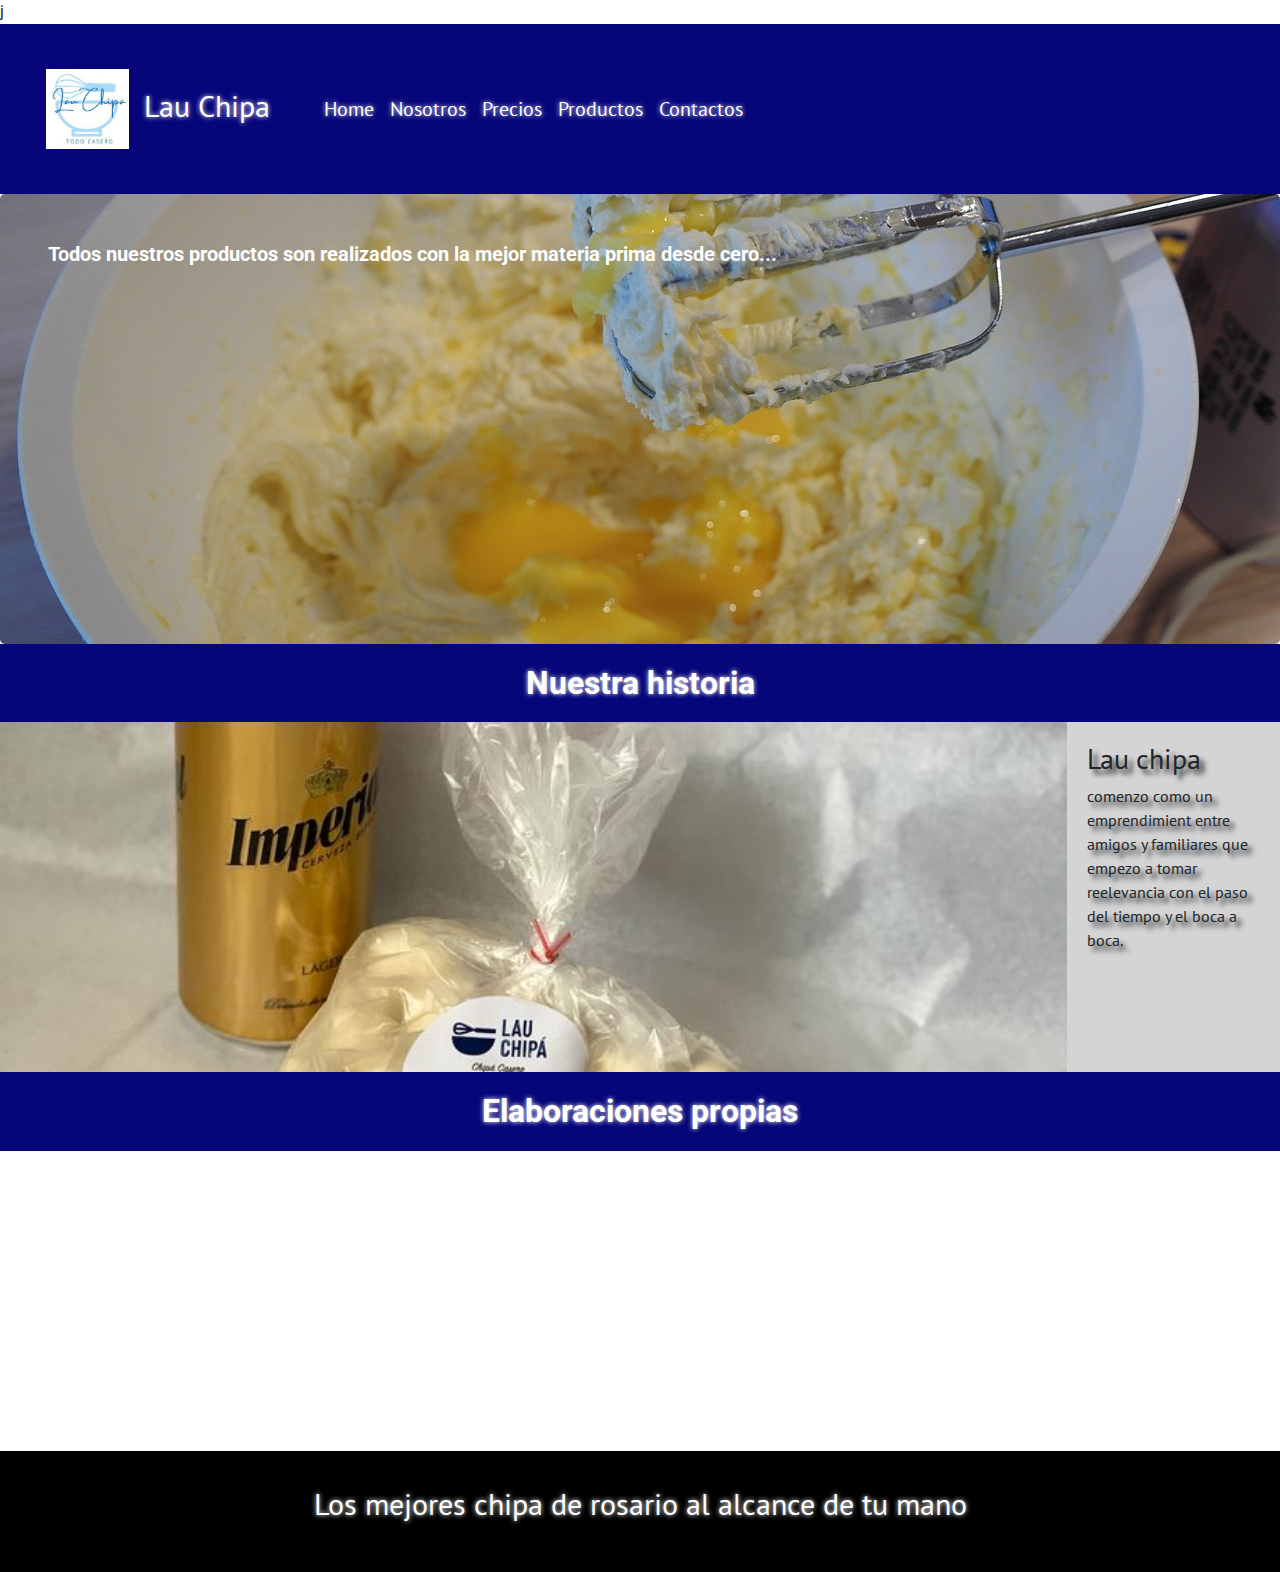
==== index.html @ ca3be239 "4.1" ====
<!DOCTYPE html>
<html lang="en">
  <head>
    <meta charset="UTF-8" />
    <meta name="viewport" content="width=device-width, initial-scale=1.0" />
    
    <!-- link iconos inicia -->
    <link
      rel="stylesheet"
      href="https://cdnjs.cloudflare.com/ajax/libs/font-awesome/6.5.1/css/all.min.css"
      integrity="sha512-DTOQO9RWCH3ppGqcWaEA1BIZOC6xxalwEsw9c2QQeAIftl+Vegovlnee1c9QX4TctnWMn13TZye+giMm8e2LwA=="
      crossorigin="anonymous"
      referrerpolicy="no-referrer"
    /><!-- link iconos finaliza -->
    
    <!-- inicia boot 5.1 -->
    <link rel="stylesheet" href="https://cdn.jsdelivr.net/npm/bootstrap@4.0.0/dist/css/bootstrap.min.css" integrity="sha384-Gn5384xqQ1aoWXA+058RXPxPg6fy4IWvTNh0E263XmFcJlSAwiGgFAW/dAiS6JXm" crossorigin="anonymous">

    <!-- finaliza boot 5.1 -->
     <!-- inicia animacion -->
     <link href="https://unpkg.com/aos@2.3.1/dist/aos.css" rel="stylesheet">


     <!-- finaliza animacion -->
 
    
    <link rel="stylesheet" href="./estilos.css" />

    <title>Lau chipa</title>
  </head>

  <body>j
    <!-- navbar incia -->
    <nav class="navbar navbar-expand-lg navbar-dark d-flex" data-aos="fade-right">
    
      <div class="container-fluid">
        <a class="navbar-brand" href="./index.html">
          <img src="./multimedia/logo.jpg" alt="" />Lau Chipa</a
        >
        <button class="navbar-toggler" type="button" data-toggle="collapse" data-target="#navbarTogglerDemo01" aria-controls="navbarTogglerDemo01" aria-expanded="false" aria-label="Toggle navigation">
          <span class="navbar-toggler-icon"></span>
        </button>
        <div class="collapse navbar-collapse" id="navbarTogglerDemo01">
          <ul class="navbar-nav">
            <li class="nav-item">
              <a class="nav-link" href="./index.html">Home</a>
            </li>
            <li class="nav-item">
              <a class="nav-link" href="./Nosotros.html">Nosotros</a>
            </li>

            <li class="nav-item">
              <a class="nav-link" href="./Precios.html">Precios</a>
            </li>
            <li class="nav-item">
              <a class="nav-link" href="./Producto/Productos.html">Productos</a>
            </li>
            <li class="nav-item">
              <a class="nav-link" href="./contacto.html">Contactos</a>
            </li>
          </ul>
        </div>
      </div>
    </nav>
  <!-- navbar fin -->
    <!-- jumbotrom inicia -->
    <div class="p-5  jumbotron" data-aos="zoom-in">
      <!-- <h1>Tentate</h1> -->
      <h1>Todos nuestros productos son realizados con la mejor materia prima desde cero...</h1>
      <!-- <p> -->
        <!-- Todos nuestros productos son realizados con la mejor materia prima desde cero... -->
      <!-- </p> -->
      <!-- <button type="button" class="btn btn-warning">mas info</button> -->
    </div>
    <!-- jumbotrom fin -->
    <h2>Nuestra historia</h2>
    <div class="container-fluid" >
      <div class="row">
        <div class="nleft col-lg-10 col-md-6" ></div>
        <div class="nright col-lg-2 col-md-6" class="align-bottom">

          <h3>Lau chipa</h3>
          <p>
 comenzo como un emprendimient entre amigos y familiares que empezo a tomar reelevancia con el paso del tiempo y el boca a boca.
          </p>
        </div>
 </div>
    </div>

    <h2>Elaboraciones propias</h2>
    <div class=container-fluid data-aos="flip-left">
    
      <div class="row">
        <div class="col-sm-4 articulo1">
          <h4>Chipa</h4>
          <i class="fa-solid fa-check"></i><br>
          <a href="./Producto/chipa.html"> <img src="./multimedia/chipa6.jpg" width="auto" height="150px"></a>
        </div>
        <div class="col-sm-4 articulo2">
          <h4>Tortas</h4>
          <i class="fa-solid fa-check"></i><br>
          <a href="./Producto/Otros.html"><img src="./multimedia/torta1.jpg" width="auto" height="150px" >   </a>
        </div>
        <div class="col-sm-4 articulo3">
          <h4>Postres</h4>
          <i class="fa-solid fa-check"></i><br>
          <a href="./Producto/Postres.html"> <img src="./multimedia/postre.jpg" width="auto" height="150px"></a>
        </div>
      </div>
    </div>
    
  
   
    <footer>
      <p>Los mejores chipa de rosario al alcance de tu mano</p>
      <div class="redes">
        <a href="https://www.instagram.com/">
          <i class="fa-brands fa-instagram"></i>
        </a>
        <a href="https://www.whatsapp.com/">
          <i class="fa-brands fa-whatsapp"></i>

          </a>
          
    </footer>
 <!-- script animacion inicia -->
 <script src="https://unpkg.com/aos@2.3.1/dist/aos.js"></script>
 <script>
   AOS.init();
 </script>
    
    <script src="https://code.jquery.com/jquery-3.2.1.slim.min.js" integrity="sha384-KJ3o2DKtIkvYIK3UENzmM7KCkRr/rE9/Qpg6aAZGJwFDMVNA/GpGFF93hXpG5KkN" crossorigin="anonymous"></script>
    <script src="https://cdn.jsdelivr.net/npm/popper.js@1.12.9/dist/umd/popper.min.js" integrity="sha384-ApNbgh9B+Y1QKtv3Rn7W3mgPxhU9K/ScQsAP7hUibX39j7fakFPskvXusvfa0b4Q" crossorigin="anonymous"></script>
    <script src="https://cdn.jsdelivr.net/npm/bootstrap@4.0.0/dist/js/bootstrap.min.js" integrity="sha384-JZR6Spejh4U02d8jOt6vLEHfe/JQGiRRSQQxSfFWpi1MquVdAyjUar5+76PVCmYl" crossorigin="anonymous"></script>
  </body>
</html>
---- estilos.css ----
@import url("https://fonts.googleapis.com/css2?family=Lexend+Deca:wght@100&family=PT+Sans:ital,wght@0,400;0,700;1,400;1,700&family=Roboto:wght@300&display=swap");
@import url("https://fonts.googleapis.com/css2?family=Lexend+Deca:wght@100&family=PT+Sans:ital,wght@0,400;0,700;1,400;1,700&family=Roboto+Slab:wght@100..900&family=Roboto:wght@300&display=swap");
@import url("https://fonts.googleapis.com/css2?family=Lexend+Deca:wght@100&family=PT+Sans:ital,wght@0,400;0,700;1,400;1,700&family=Roboto+Slab:wght@100..900&family=Roboto:wght@300&display=swap");
* {
  box-sizing: border-box;
  margin: 0;
  padding: 0;
  font-family: "PT Sans", sans-serif;
}

.navbar {
  background-color: rgb(6, 6, 122);
  height: 170px;
}

.navbar-brand {
  color: white !important;
  text-shadow: 0 0 5px;
  font-size: 30px;
}
.navbar-brand :hover {
  color: black !important;
}
.navbar-brand img {
  height: 80px;
  margin: 15px;
}

.collapse navbar-collapse {
  display: flex;
  justify-content: center;
}

.navbar-collapse {
  /* display: flex !important; */
  /* justify-content:flex-end !important; */
  padding: 30px;
}

.nav-link {
  color: white !important;
  text-shadow: 0 0 5px;
  font-size: 20px;
}
.nav-link :hover {
  color: black !important;
}

.jumbotron {
  height: 450px;
  background-image: url(./multimedia/fondo1.jpg);
  background-size: cover;
  background-position: center;
  font-weight: bold;
  font-family: "Roboto", sans-serif;
  margin-bottom: 0px !important;
}
.jumbotron h1 {
  font-family: "Roboto", sans-serif;
  font-size: 30px;
  color: rgb(7, 7, 44);
  font-weight: bold;
}
.jumbotron p {
  font-family: "Roboto", sans-serif;
  font-size: 15px;
  color: rgb(2, 2, 48);
  font-weight: bold;
  /* float: right !important; */
  margin-bottom: 0px !important;
}

h2 {
  text-align: center;
  background-color: rgb(6, 6, 122);
  padding: 20px;
  font-weight: bold;
  text-shadow: 0 0 5px;
  margin-bottom: 0;
  color: white;
  margin-top: 0px;
}

.nleft {
  background-image: url(./multimedia/chipa3.jpg);
  height: 350px;
  background-position: center;
  background-size: cover;
  overflow: scroll;
}

.nright {
  padding: 20px;
  /* background-image: url(./multimedia/fondo2.jpg); */
  /* height: 350px; */
  /* background-position: center; */
  /* background-size: cover; */
  background-color: rgba(128, 128, 128, 0.342);
  text-shadow: 5px 5px 5px;
}

.articulo1 {
  border: solid black 5px;
  height: 300px;
  text-align: center;
  background-image: url(./multimedia/chipa1.jpg);
  background-position: center;
  background-size: cover;
  margin-bottom: 0px;
  color: white;
}

.articulo2 {
  background-image: url(./multimedia/torta1.jpg);
  background-position: center;
  background-size: cover;
  text-align: center;
  margin-bottom: 0px;
  border: solid 5px black;
  height: 300px;
  color: white;
}

.articulo3 {
  background-image: url(./multimedia/postre.jpg);
  background-position: right;
  background-size: cover;
  text-align: center;
  margin-bottom: 0px;
  border: solid 5px black;
  height: 300px;
  color: white;
}

.articulo i {
  font-size: 35px;
  color: blue;
}

h1 {
  /* text-shadow: 5px 5px 5px; */
  color: white !important;
  font-size: 20px !important;
}

h4 {
  margin-bottom: 20px;
}

footer {
  color: white;
  text-shadow: 0 0 5px;
  text-align: center;
  padding: 30px;
  font-size: 30px;
  background-color: black;
  margin-top: 0px;
}
footer a {
  text-decoration: none;
  letter-spacing: 15px;
  color: blue;
  font-size: 50px;
}

/* nosotros */
/*.padre{
    display: flex;
    flex-direction: column;
    flex-wrap: wrap;
    }*/
.nprueba {
  background-image: url(./multimedia/Nosotros.jpg);
  background-position: center;
  background-size: cover;
}

.nfirst {
  background-image: url(./multimedia/noschipa.jpg);
  background-position: center;
  background-size: cover;
  height: 450px;
  overflow: auto;
}
.nfirst p {
  text-align: center;
  color: rgba(0, 0, 128, 0.514);
  margin-top: 50px;
  margin-left: 10px;
  margin-right: 10px;
  font-size: 20px;
  font-weight: bold;
  overflow: hidden;
}

.nsecond {
  background-image: url(./multimedia/chipa\ 2.jpg);
  background-position: center;
  background-size: cover;
}

/*  @media only screen and (min-width: 768px) and (max-width:1024px) {

  .navbar {
      height: 80  px;
      display: flex;
      flex-direction: row;
      justify-content: space-evenly;
      align-items: center;
      flex-wrap: wrap;

  }
  }
*//*# sourceMappingURL=estilos.css.map */
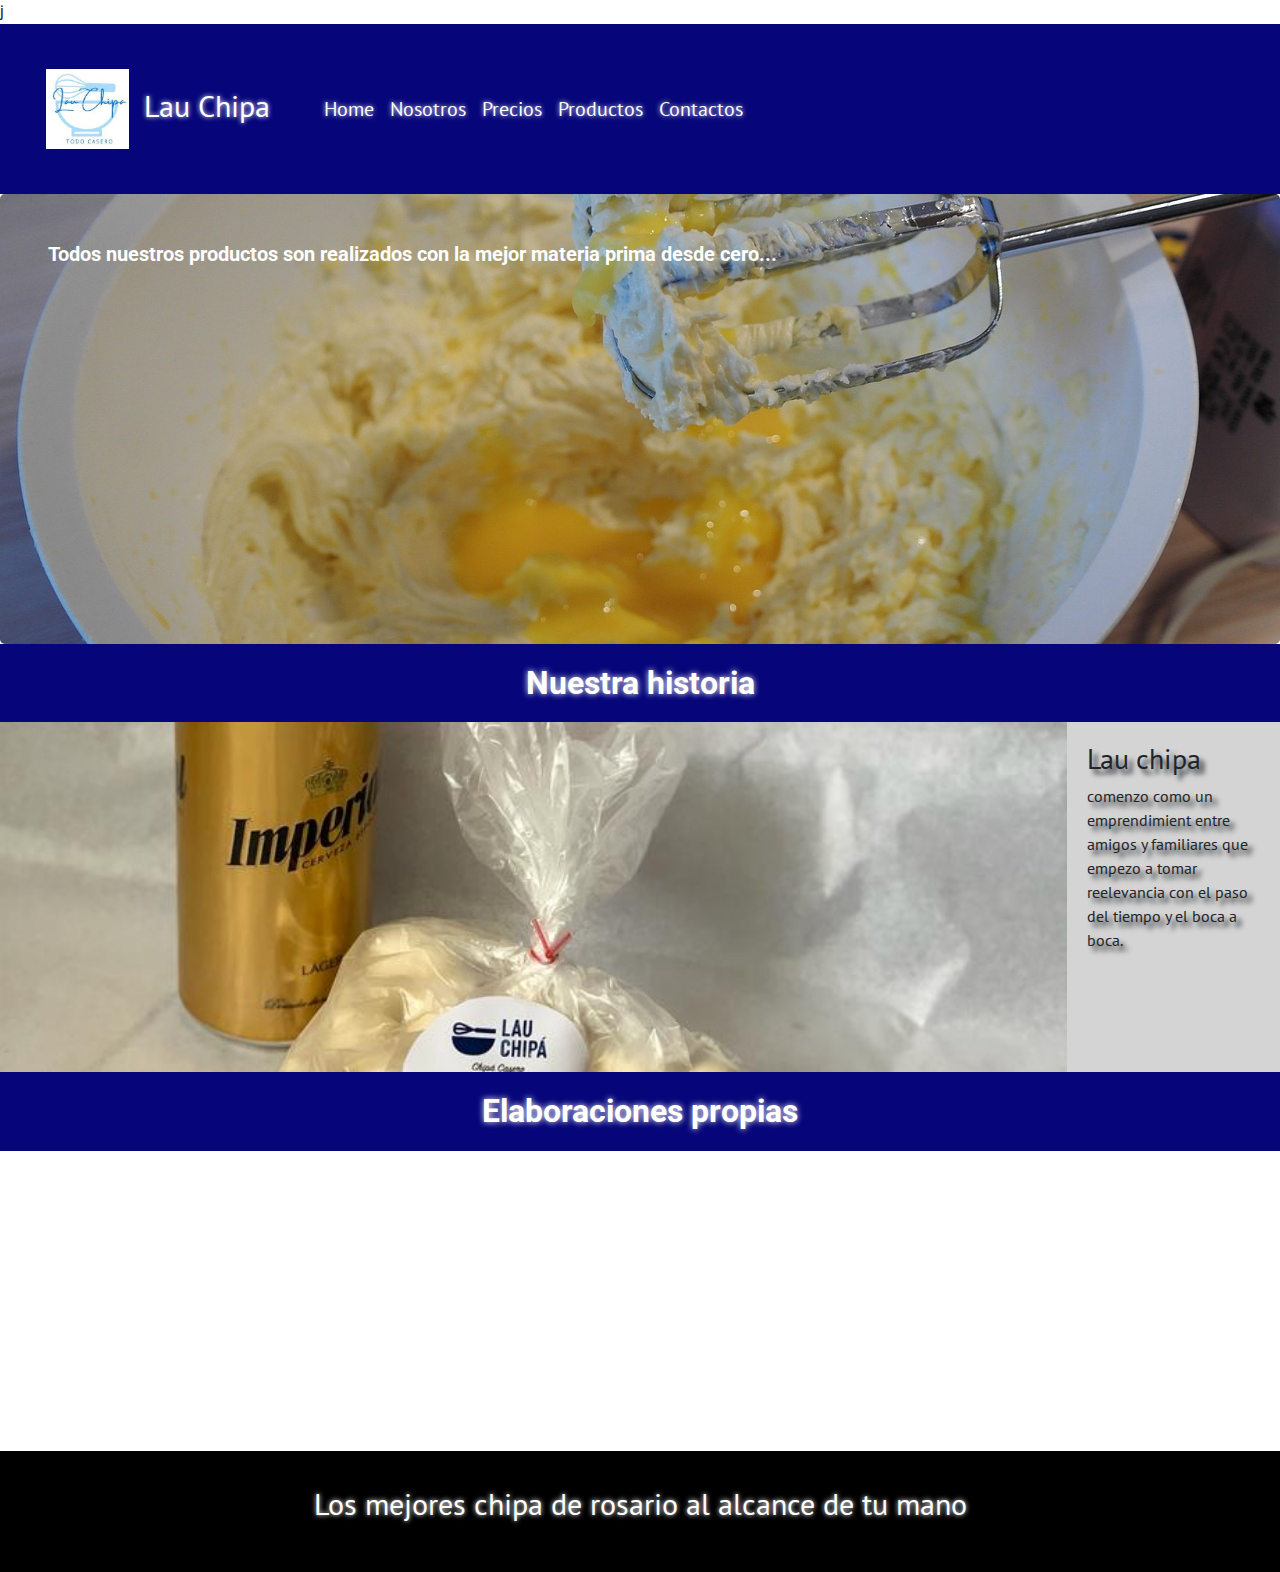
==== commit be343c77: "Update index.html" ====
--- a/index.html
+++ b/index.html
@@ -24,15 +24,15 @@
      <!-- finaliza animacion -->
  
     
-    <link rel="stylesheet" href="./estilos.css" />
+    <link rel="stylesheet" href="./estilos.css">
+      
 
     <title>Lau chipa</title>
   </head>
 
   <body>j
     <!-- navbar incia -->
-    <nav class="navbar navbar-expand-lg navbar-dark d-flex" data-aos="fade-right">
-    
+    <nav class="navbar navbar-expand-sm navbar-dark d-flex"  data-aos="fade-right">
       <div class="container-fluid">
         <a class="navbar-brand" href="./index.html">
           <img src="./multimedia/logo.jpg" alt="" />Lau Chipa</a
@@ -41,7 +41,7 @@
           <span class="navbar-toggler-icon"></span>
         </button>
         <div class="collapse navbar-collapse" id="navbarTogglerDemo01">
-          <ul class="navbar-nav">
+          <ul class="navbar-nav mr-auto mt-2 mt-lg-0">
             <li class="nav-item">
               <a class="nav-link" href="./index.html">Home</a>
             </li>
@@ -56,13 +56,14 @@
               <a class="nav-link" href="./Producto/Productos.html">Productos</a>
             </li>
             <li class="nav-item">
-              <a class="nav-link" href="./contacto.html">Contactos</a>
+              <a class="nav-link" href="../contacto.html">Contactos</a>
             </li>
           </ul>
         </div>
       </div>
     </nav>
   <!-- navbar fin -->
+
     <!-- jumbotrom inicia -->
     <div class="p-5  jumbotron" data-aos="zoom-in">
       <!-- <h1>Tentate</h1> -->
--- a/estilos.css
+++ b/estilos.css
@@ -10,7 +10,7 @@
 
 .navbar {
   background-color: rgb(6, 6, 122);
-  height: 170px;
+  min-height: 170px;
 }
 
 .navbar-brand {
@@ -58,7 +58,7 @@
 .jumbotron h1 {
   font-family: "Roboto", sans-serif;
   font-size: 30px;
-  color: rgb(7, 7, 44);
+  color: rgb(6, 6, 122);
   font-weight: bold;
 }
 .jumbotron p {
@@ -75,7 +75,7 @@
   background-color: rgb(6, 6, 122);
   padding: 20px;
   font-weight: bold;
-  text-shadow: 0 0 5px;
+  text-shadow: 0 0 6px;
   margin-bottom: 0;
   color: white;
   margin-top: 0px;
@@ -211,4 +211,6 @@
 
   }
   }
-*//*# sourceMappingURL=estilos.css.map */+*/
+
+/*# sourceMappingURL=estilos.css.map */
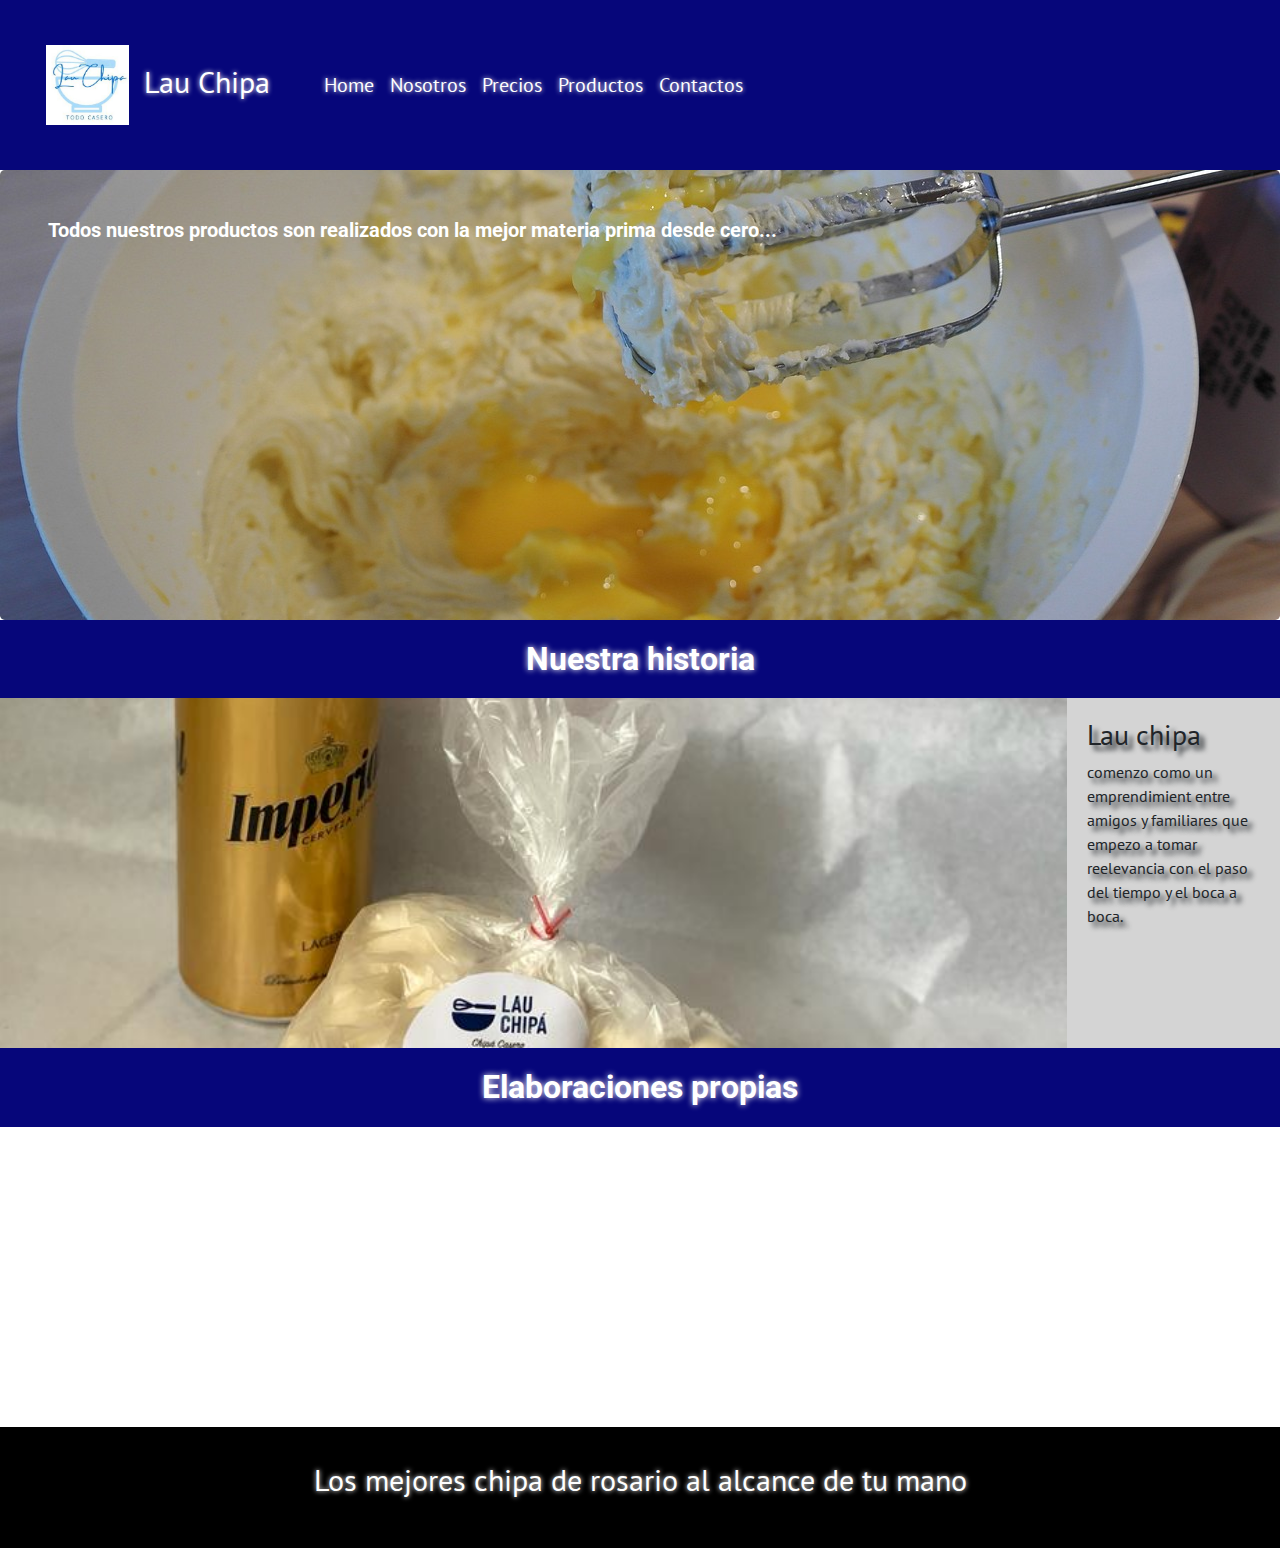
==== commit ea249341: "precios" ====
--- a/index.html
+++ b/index.html
@@ -29,10 +29,11 @@
 
     <title>Lau chipa</title>
   </head>
+  <header>
 
-  <body>j
+  <body>
     <!-- navbar incia -->
-    <nav class="navbar navbar-expand-sm navbar-dark d-flex"  data-aos="fade-right">
+    <nav class="navbar navbar-expand-lg navbar-dark d-flex"  data-aos="fade-right">
       <div class="container-fluid">
         <a class="navbar-brand" href="./index.html">
           <img src="./multimedia/logo.jpg" alt="" />Lau Chipa</a
@@ -56,14 +57,14 @@
               <a class="nav-link" href="./Producto/Productos.html">Productos</a>
             </li>
             <li class="nav-item">
-              <a class="nav-link" href="../contacto.html">Contactos</a>
+              <a class="nav-link" href="./contacto.html">Contactos</a>
             </li>
           </ul>
         </div>
       </div>
     </nav>
   <!-- navbar fin -->
-
+</header>
     <!-- jumbotrom inicia -->
     <div class="p-5  jumbotron" data-aos="zoom-in">
       <!-- <h1>Tentate</h1> -->
--- a/estilos.css
+++ b/estilos.css
@@ -8,41 +8,42 @@
   font-family: "PT Sans", sans-serif;
 }
 
-.navbar {
+.navbar{
   background-color: rgb(6, 6, 122);
-  min-height: 170px;
-}
-
-.navbar-brand {
-  color: white !important;
+
+  height: 170px;
+}
+.navbar-brand{
+  color: white!important;
   text-shadow: 0 0 5px;
   font-size: 30px;
 }
-.navbar-brand :hover {
+.navbar-brand:hover{
   color: black !important;
 }
-.navbar-brand img {
+.navbar-brand img{
   height: 80px;
   margin: 15px;
-}
-
-.collapse navbar-collapse {
+  
+
+}
+.collapse navbar-collapse{
   display: flex;
   justify-content: center;
 }
-
-.navbar-collapse {
-  /* display: flex !important; */
+.navbar-collapse{
+  
+/* display: flex !important; */
   /* justify-content:flex-end !important; */
   padding: 30px;
-}
-
-.nav-link {
+  
+}
+.nav-link{
   color: white !important;
   text-shadow: 0 0 5px;
   font-size: 20px;
 }
-.nav-link :hover {
+.nav-link:hover{
   color: black !important;
 }
 
@@ -169,7 +170,115 @@
     flex-direction: column;
     flex-wrap: wrap;
     }*/
-.nprueba {
+.galeria{   width: 100%;
+  /* height: auto; */
+  background-color: rgba(44, 42, 156, 0.432);
+  display: grid;
+  grid-template-columns: repeat(3, 1fr);
+  grid-template-rows: repeat(2, 200px);
+  padding: 20px;
+  grid-gap: 20px;
+}
+.item{
+  border: 5px solid  #000;
+  background-size: cover;
+  background-position: center;
+  margin: 0px;
+}
+.item1{
+  background-image: url(./multimedia/Nosotros.jpg);
+  background-position: center;
+  background-size: cover;
+}
+.item2{
+  background-image: url(./multimedia/noschipa.jpg);
+  background-position: center;
+  background-size: cover;
+  
+  overflow: auto;
+}
+.item2 p{text-align: center;
+  color: rgba(0, 0, 128, 0.514);
+  margin-top: 50px;
+  margin-left: 10px;
+  margin-right: 10px;
+  font-size: 20px;
+  font-weight: bold;
+  overflow: hidden;
+}
+.item3{
+  background-image: url(./multimedia/chipa7.jpg);
+}
+
+@media only screen and (min-width: 1024px) {
+  .galeria{
+      grid-template-columns: repeat(7, 1fr);
+  grid-template-rows: repeat(2, 200px);
+    }
+
+.item1{
+  grid-column: 1/3;
+  grid-row: 1/3;
+}
+.item2{
+  grid-column: 3/6;
+  grid-row: 1/3;
+}
+.item3{
+  grid-column: 6/8;
+  grid-row: 1/3;
+}
+}
+
+@media only screen and (min-width: 768px) and (max-width:1024px) {
+  .galeria{
+      grid-template-columns: repeat(7, 1fr);
+      grid-template-rows: repeat(2, 200px)
+  }
+  .item1{
+    grid-column: 1/3;
+    grid-row: 1/3;
+  }
+  .item2{
+    grid-column: 3/6;
+    grid-row: 1/3;
+  }
+  .item3{
+    grid-column: 6/8;
+    grid-row: 1/3;
+  }
+  }
+  
+@media only screen and (max-width: 480px){ 
+  .galeria{
+    
+    grid-template-columns:repeat(1, 1fr);
+    grid-template-rows: repeat(3, 1fr);
+}
+.item1{
+  grid-column: 1/2;
+  grid-row: 1/2;
+}
+.item2{
+  grid-column: 1/2;
+  grid-row: 2/3;
+}
+.item3{
+  grid-column: 1/3;
+  grid-row: 3/4;
+}
+}
+
+
+
+
+
+
+
+
+
+
+    .nprueba {
   background-image: url(./multimedia/Nosotros.jpg);
   background-position: center;
   background-size: cover;
@@ -214,3 +323,32 @@
 */
 
 /*# sourceMappingURL=estilos.css.map */
+
+.nprecio{   width: 100%;
+    /* height: auto; */
+    background-color: rgba(44, 42, 156, 0.432);
+    display: grid;
+    grid-template-columns: repeat(3, 3fr);
+    grid-template-rows: repeat(1, 500 px);
+  }
+  .npr2{
+    
+      border: 5px solid  #000;
+      background-size: cover;
+      background-position: center;
+      margin: 0px;
+    }
+  
+  .npr1{
+    background-image: url(./multimedia/precios-2024-_1_.jpg);
+    background-position: center;
+    background-size: cover;
+    width: 450PX;
+overflow: hidden;
+    grid-column: 2/3;
+    grid-row: 1/2;
+  }
+.nprecio p{
+color: black;
+margin-top: 100%;
+}